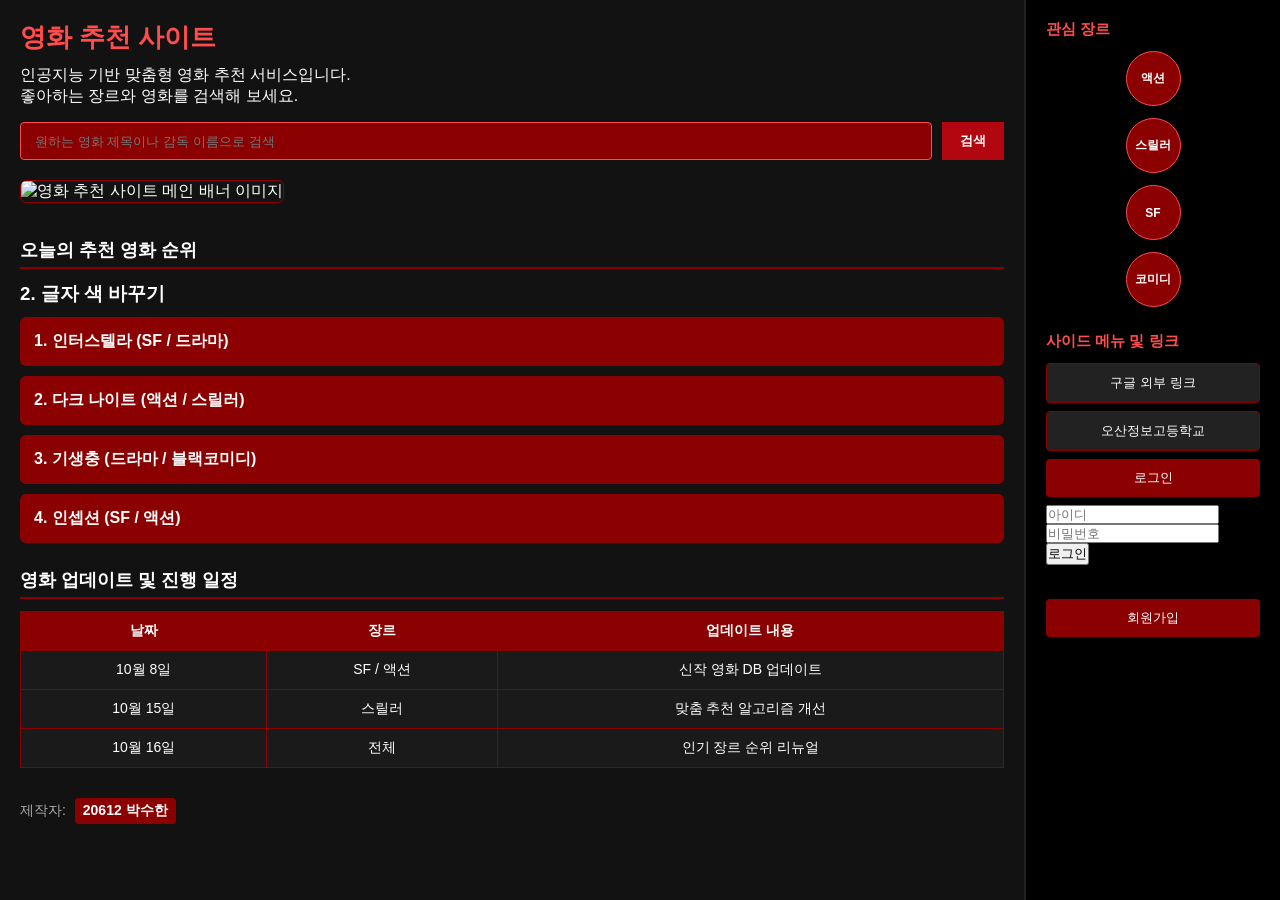
==== index.html @ 54e8745c "Update index.html" ====
<!DOCTYPE html>
<html lang="ko">
<head>
    <meta charset="UTF-8">
    <meta name="viewport" content="width=device-width, initial-scale=1.0">
    <title>영화 추천 사이트 - 수행평가</title>
    <!-- link 태그 -->
    <link rel="stylesheet" href="style.css">
</head>
<body>
    <!-- id 및 class 사용 -->
    <div id="main-container" class="container">
        
        <!-- 1. 본문 영역 (너비 80%) -->
        <main id="main-content" class="main-section">
            <!-- h1, p, br 태그 -->
            <h1>영화 추천 사이트</h1>
            <p>인공지능 기반 맞춤형 영화 추천 서비스입니다.<br>좋아하는 장르와 영화를 검색해 보세요.</p>

            <!-- 3. 헤더 영역 (검색창) -->
            <header class="header-area">
                <input type="text" placeholder="원하는 영화 제목이나 감독 이름으로 검색">
                <button type="button">검색</button>
            </header>

            <!-- img 태그 (alt 속성 포함) -->
            <div class="banner-box">
                <img src="https://via.placeholder.com/800x200/8B0000/FFFFFF?text=Movie+Recommendation+Banner" alt="영화 추천 사이트 메인 배너 이미지">
            </div>

            <!-- 4. 콘텐츠 구성 (ol, li 순서 있는 목록) -->
            <h2>오늘의 추천 영화 순위</h2>
            <ol class="movie-list">
                <h3 id="textColor">2. 글자 색 바꾸기</h3>
                <li class="movie-card">인터스텔라 (SF / 드라마)</li>
                <li class="movie-card">다크 나이트 (액션 / 스릴러)</li>
                <li class="movie-card">기생충 (드라마 / 블랙코미디)</li>
                <li class="movie-card">인셉션 (SF / 액션)</li>
            </ol>

            <!-- 표 태그 (table, tr, th, td) -->
            <h2>영화 업데이트 및 진행 일정</h2>
            <table class="schedule-table">
                <thead>
                    <tr>
                        <th>날짜</th>
                        <th>장르</th>
                        <th>업데이트 내용</th>
                    </tr>
                </thead>
                <tbody>
                    <tr>
                        <td>10월 8일</td>
                        <td>SF / 액션</td>
                        <td>신작 영화 DB 업데이트</td>
                    </tr>
                    <tr>
                        <td>10월 15일</td>
                        <td>스릴러</td>
                        <td>맞춤 추천 알고리즘 개선</td>
                    </tr>
                    <tr>
                        <td>10월 16일</td>
                        <td>전체</td>
                        <td>인기 장르 순위 리뉴얼</td>
                    </tr>
                </tbody>
            </table>

            <!-- span 태그 및 학번/이름 명시 -->
            <p class="student-info">제작자: <span>20612 박수한</span></p>
        </main>

        <!-- 2. 사이드 메뉴 (너비 20%) -->
        <aside id="sidebar" class="sidebar-section">
            <!-- 5. 관심 영역 (ul, li 순서 없는 목록) -->
            <h3>관심 장르</h3>
            <ul class="interest-list">
                <li class="genre-item">액션</li>
                <li class="genre-item">스릴러</li>
                <li class="genre-item">SF</li>
                <li class="genre-item">코미디</li>
            </ul>

            <h3>사이드 메뉴 및 링크</h3>
            <!-- a 태그 (외부 링크 포함) -->
            <nav class="side-menu">
                <a href="https://www.google.com" target="_blank" class="ext-link">구글 외부 링크</a>
                <a href="https://osani-h.goehs.kr/" target="_blank" class="ext-link">오산정보고등학교</a>
                <a href="#">로그인</a>
                    <form id="loginForm">
      <input type="text" id="user_Id" placeholder="아이디" required>
      <BR>
      <input type="password" id="user_Pw" placeholder="비밀번호" required>
      <BR>
      <button type="submit">로그인</button>
    </form>
    <br>
                <a href="#">회원가입</a>
            </nav>
        </aside>

    </div>
</body>
</html>
---- style.css ----
/* 필수 CSS 속성 반영: background-color, border, width, height, margin, padding, display (flex, inline-block) */

* {
    box-sizing: border-box;
    margin: 0;
    padding: 0;
}

body {
    background-color: #0a0a0a; /* 무거운 검정 배경 */
    color: #ffffff;
    font-family: 'Noto Sans KR', sans-serif;
}

/* display: flex 적용 */
.container {
    display: flex;
    width: 100%;
    min-height: 100vh;
}

/* 1. 본문 영역 (너비 80%) */
.main-section {
    width: 80%;
    padding: 20px;
    background-color: #121212;
}

.main-section h1 {
    font-size: 26px;
    margin-bottom: 10px;
    color: #ff4d4d;
}

.main-section h2 {
    font-size: 18px;
    margin-top: 25px;
    margin-bottom: 12px;
    border-bottom: 2px solid #8B0000;
    padding-bottom: 5px;
}

/* 2. 사이드 영역 (너비 20%) */
.sidebar-section {
    width: 20%;
    padding: 20px;
    background-color: #000000;
    border-left: 2px solid #222222;
}

.sidebar-section h3 {
    font-size: 15px;
    margin-bottom: 12px;
    color: #ff4d4d;
}

/* 3. 헤더 (검색 영역) */
.header-area {
    display: flex;
    gap: 10px;
    margin-top: 15px;
    margin-bottom: 20px;
}

.header-area input {
    flex: 1;
    padding: 10px 14px;
    background-color: #8B0000;
    border: 1px solid #ff4d4d;
    border-radius: 4px;
    color: #ffffff;
}

.header-area button {
    padding: 10px 18px;
    background-color: #B20710;
    border: none;
    color: white;
    cursor: pointer;
    font-weight: bold;
}

/* 이미지 스타일 (width, height, border, margin 적용) */
.banner-box img {
    width: 100%;
    height: 140px;
    object-fit: cover;
    border-radius: 6px;
    border: 1px solid #8B0000;
    margin-bottom: 10px;
}

/* ol, li 순서 목록 스타일 */
.movie-list {
    list-style-position: inside;
    display: flex;
    flex-direction: column;
    gap: 10px;
}

.movie-card {
    background-color: #8B0000;
    padding: 14px;
    border-radius: 6px;
    font-weight: bold;
}

/* 표 스타일 (table, tr, th, td, border) */
.schedule-table {
    width: 100%;
    border-collapse: collapse;
    margin-top: 10px;
    background-color: #1a1a1a;
}

.schedule-table th, 
.schedule-table td {
    border: 1px solid #8B0000;
    padding: 10px;
    text-align: center;
    font-size: 14px;
}

.schedule-table th {
    background-color: #8B0000;
    color: #ffffff;
}

/* display: inline-block 적용예시 및 span 스타일링 */
.student-info {
    margin-top: 30px;
    font-size: 14px;
    color: #aaaaaa;
}

.student-info span {
    display: inline-block;
    background-color: #8B0000;
    color: #ffffff;
    padding: 4px 8px;
    border-radius: 4px;
    font-weight: bold;
    margin-left: 5px;
}

/* ul, li 관심 영역 (원형 버튼) */
.interest-list {
    list-style: none;
    display: flex;
    flex-direction: column;
    align-items: center;
    gap: 12px;
    margin-bottom: 25px;
}

.genre-item {
    width: 55px;
    height: 55px;
    background-color: #8B0000;
    border-radius: 50%;
    display: flex;
    align-items: center;
    justify-content: center;
    font-size: 12px;
    font-weight: bold;
    cursor: pointer;
    border: 1px solid #ff4d4d;
}

/* 사이드 메뉴 a 태그 스타일 */
.side-menu {
    display: flex;
    flex-direction: column;
    gap: 8px;
}

.side-menu a {
    display: block;
    background-color: #8B0000;
    color: white;
    text-decoration: none;
    text-align: center;
    padding: 10px;
    border-radius: 4px;
    font-size: 13px;
}

.side-menu a.ext-link {
    background-color: #222222;
    border: 1px solid #8B0000;
}

.side-menu a:hover,
.genre-item:hover,
.header-area button:hover {
    background-color: #E50914;
}
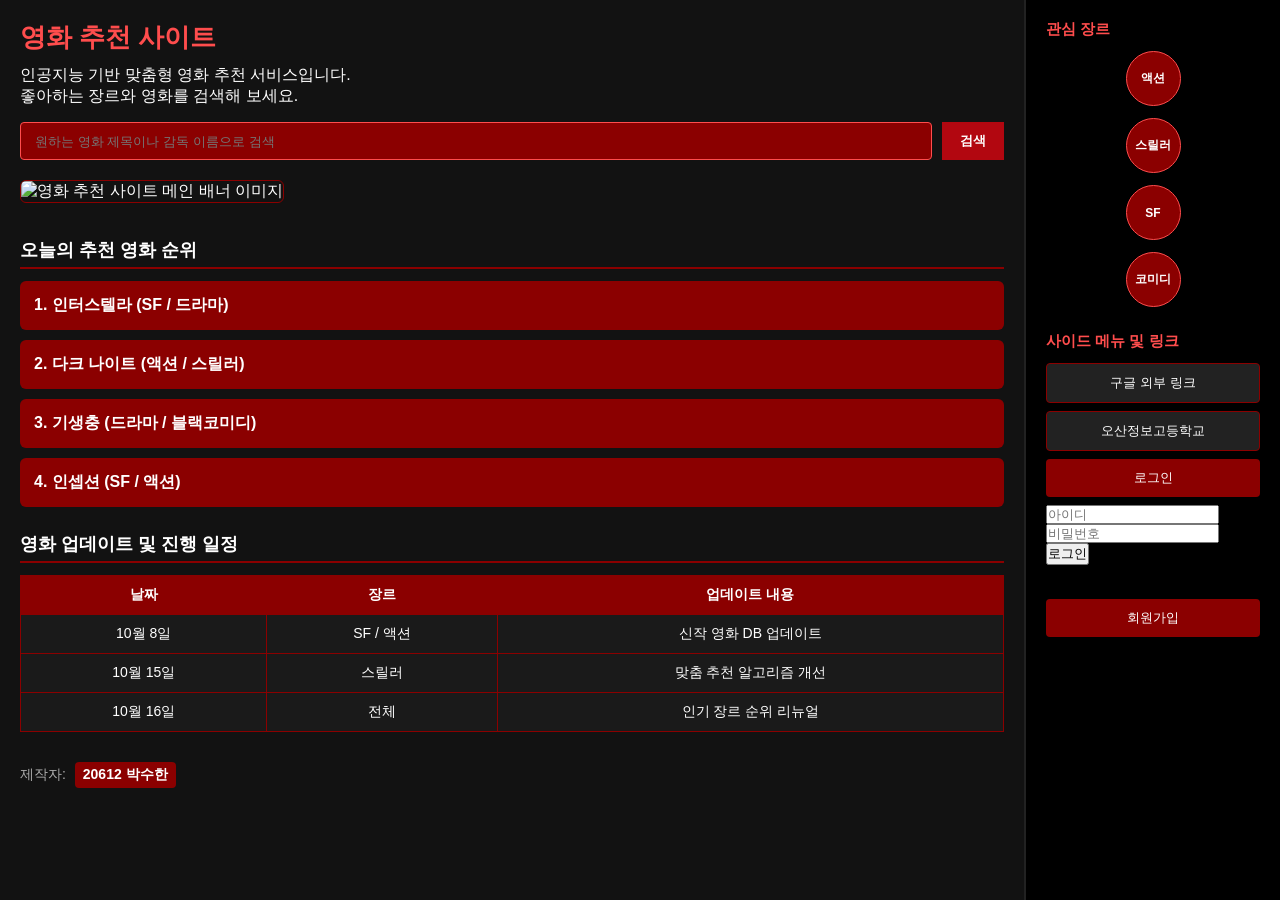
==== commit a0188cc3: "Update index.html" ====
--- a/index.html
+++ b/index.html
@@ -31,7 +31,6 @@
             <!-- 4. 콘텐츠 구성 (ol, li 순서 있는 목록) -->
             <h2>오늘의 추천 영화 순위</h2>
             <ol class="movie-list">
-                <h3 id="textColor">2. 글자 색 바꾸기</h3>
                 <li class="movie-card">인터스텔라 (SF / 드라마)</li>
                 <li class="movie-card">다크 나이트 (액션 / 스릴러)</li>
                 <li class="movie-card">기생충 (드라마 / 블랙코미디)</li>
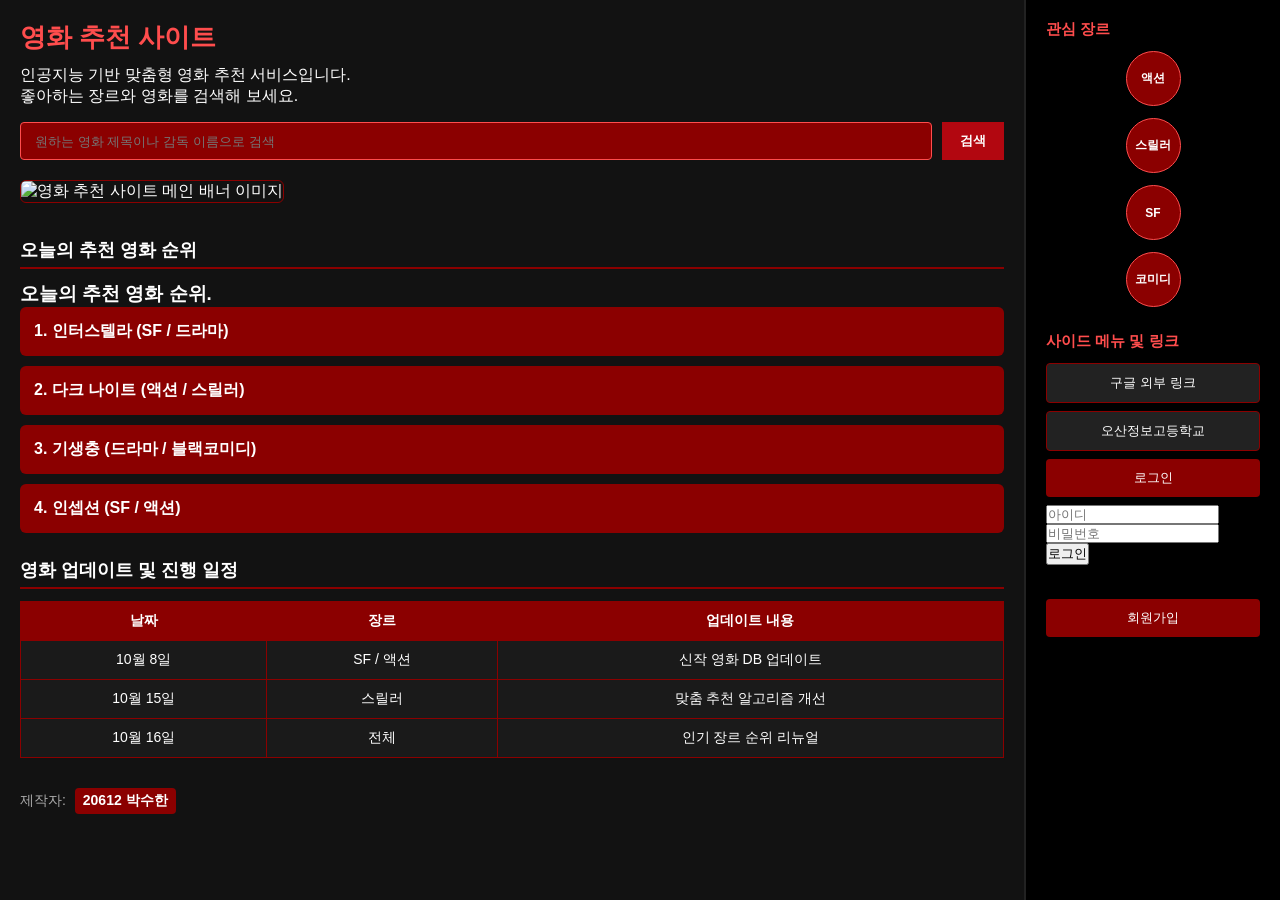
==== commit b47fce51: "Update index.html" ====
--- a/index.html
+++ b/index.html
@@ -30,6 +30,7 @@
 
             <!-- 4. 콘텐츠 구성 (ol, li 순서 있는 목록) -->
             <h2>오늘의 추천 영화 순위</h2>
+    <h3 id="text_message">오늘의 추천 영화 순위.</h3>
             <ol class="movie-list">
                 <li class="movie-card">인터스텔라 (SF / 드라마)</li>
                 <li class="movie-card">다크 나이트 (액션 / 스릴러)</li>
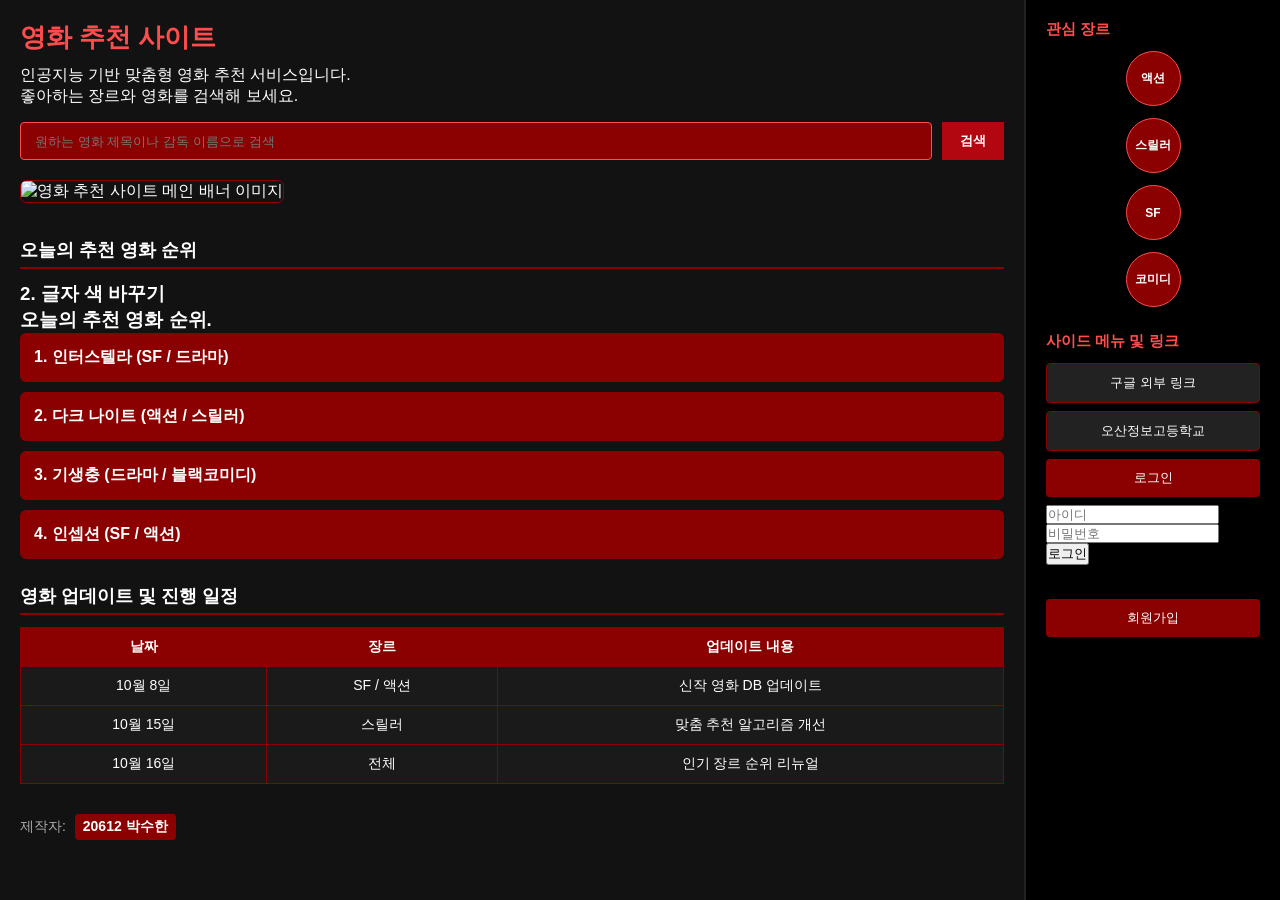
==== commit 547d1320: "Update index.html" ====
--- a/index.html
+++ b/index.html
@@ -30,6 +30,7 @@
 
             <!-- 4. 콘텐츠 구성 (ol, li 순서 있는 목록) -->
             <h2>오늘의 추천 영화 순위</h2>
+            <h3 id="textColor">2. 글자 색 바꾸기</h3>
     <h3 id="text_message">오늘의 추천 영화 순위.</h3>
             <ol class="movie-list">
                 <li class="movie-card">인터스텔라 (SF / 드라마)</li>
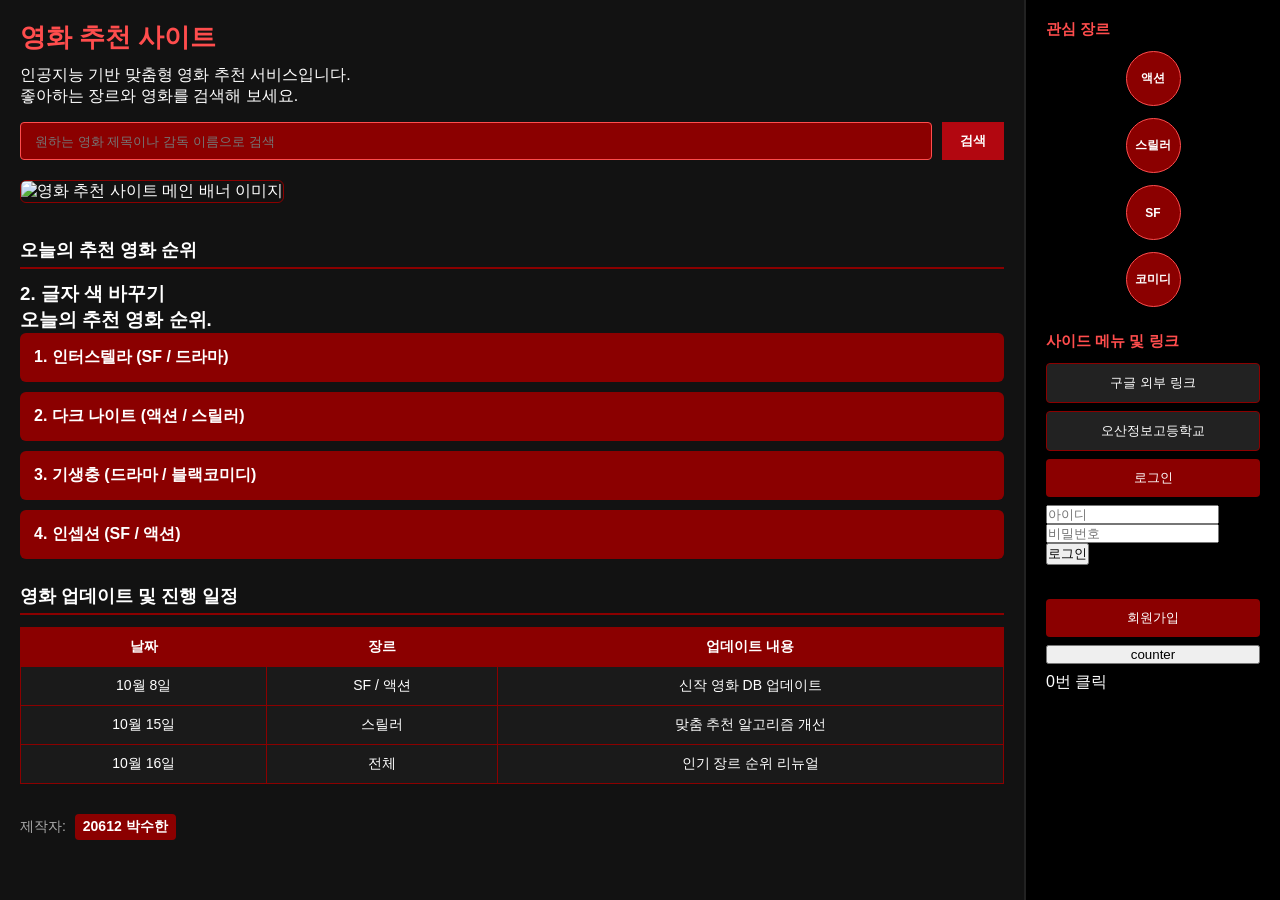
==== commit d9ef0a7d: "Update index.html" ====
--- a/index.html
+++ b/index.html
@@ -98,6 +98,8 @@
     </form>
     <br>
                 <a href="#">회원가입</a>
+                    <button id="counter">counter</button>
+    <label id="count_number">0번 클릭</label>
             </nav>
         </aside>
 
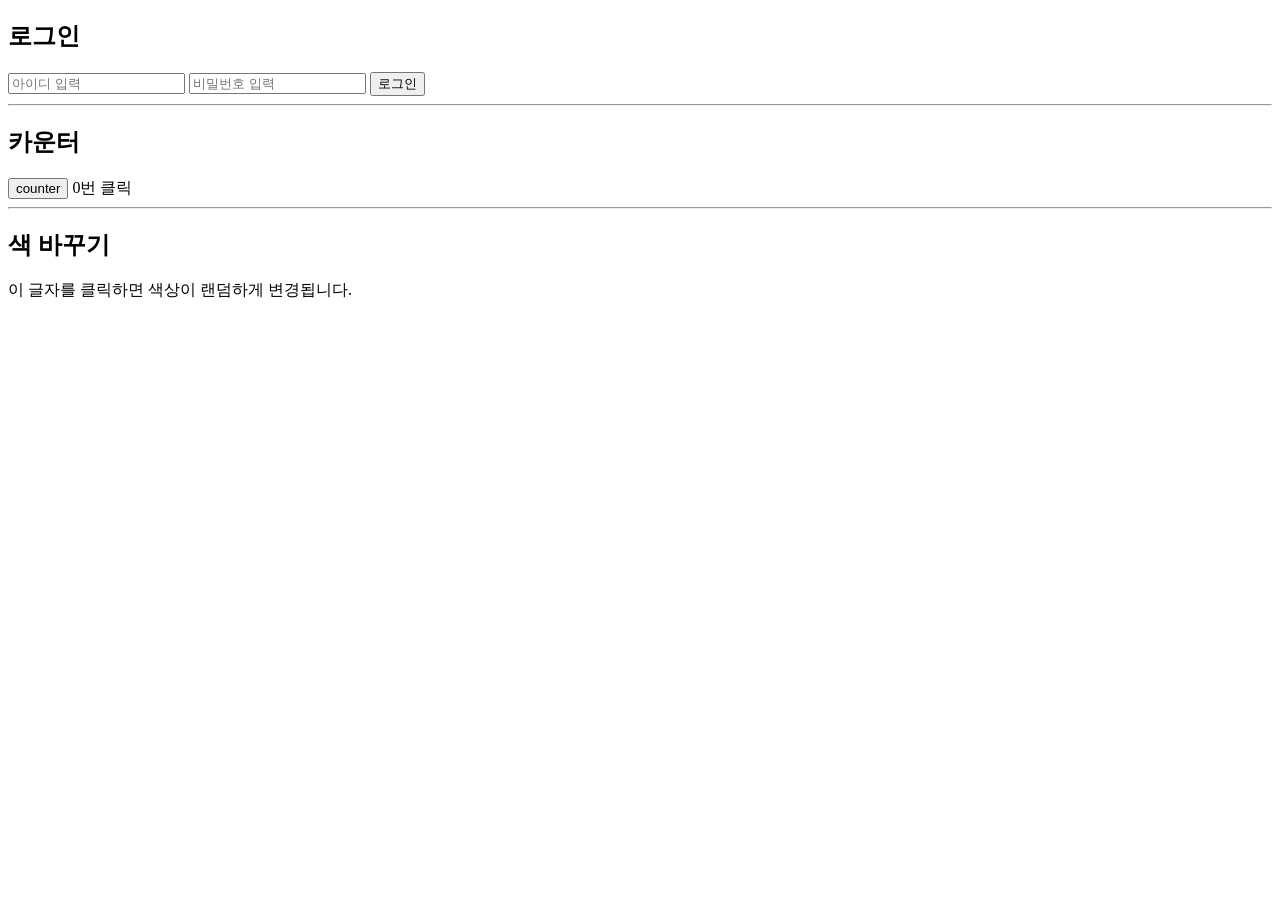
==== commit 8381724f: "Update index.html" ====
--- a/index.html
+++ b/index.html
@@ -3,106 +3,38 @@
 <head>
     <meta charset="UTF-8">
     <meta name="viewport" content="width=device-width, initial-scale=1.0">
-    <title>영화 추천 사이트 - 수행평가</title>
-    <!-- link 태그 -->
-    <link rel="stylesheet" href="style.css">
+    <title>자바스크립트 연동 페이지</title>
 </head>
 <body>
-    <!-- id 및 class 사용 -->
-    <div id="main-container" class="container">
-        
-        <!-- 1. 본문 영역 (너비 80%) -->
-        <main id="main-content" class="main-section">
-            <!-- h1, p, br 태그 -->
-            <h1>영화 추천 사이트</h1>
-            <p>인공지능 기반 맞춤형 영화 추천 서비스입니다.<br>좋아하는 장르와 영화를 검색해 보세요.</p>
 
-            <!-- 3. 헤더 영역 (검색창) -->
-            <header class="header-area">
-                <input type="text" placeholder="원하는 영화 제목이나 감독 이름으로 검색">
-                <button type="button">검색</button>
-            </header>
+    <!-- 1. 로그인 영역 (#loginForm, #user_Id, #user_Pw) -->
+    <section>
+        <h2>로그인</h2>
+        <form id="loginForm">
+            <input type="text" id="user_Id" placeholder="아이디 입력">
+            <input type="password" id="user_Pw" placeholder="비밀번호 입력">
+            <button type="submit">로그인</button>
+        </form>
+    </section>
 
-            <!-- img 태그 (alt 속성 포함) -->
-            <div class="banner-box">
-                <img src="https://via.placeholder.com/800x200/8B0000/FFFFFF?text=Movie+Recommendation+Banner" alt="영화 추천 사이트 메인 배너 이미지">
-            </div>
+    <hr>
 
-            <!-- 4. 콘텐츠 구성 (ol, li 순서 있는 목록) -->
-            <h2>오늘의 추천 영화 순위</h2>
-            <h3 id="textColor">2. 글자 색 바꾸기</h3>
-    <h3 id="text_message">오늘의 추천 영화 순위.</h3>
-            <ol class="movie-list">
-                <li class="movie-card">인터스텔라 (SF / 드라마)</li>
-                <li class="movie-card">다크 나이트 (액션 / 스릴러)</li>
-                <li class="movie-card">기생충 (드라마 / 블랙코미디)</li>
-                <li class="movie-card">인셉션 (SF / 액션)</li>
-            </ol>
+    <!-- 2. 카운터 영역 (#counter, #count_number) -->
+    <section>
+        <h2>카운터</h2>
+        <button id="counter">counter</button>
+        <label id="count_number">0번 클릭</label>
+    </section>
 
-            <!-- 표 태그 (table, tr, th, td) -->
-            <h2>영화 업데이트 및 진행 일정</h2>
-            <table class="schedule-table">
-                <thead>
-                    <tr>
-                        <th>날짜</th>
-                        <th>장르</th>
-                        <th>업데이트 내용</th>
-                    </tr>
-                </thead>
-                <tbody>
-                    <tr>
-                        <td>10월 8일</td>
-                        <td>SF / 액션</td>
-                        <td>신작 영화 DB 업데이트</td>
-                    </tr>
-                    <tr>
-                        <td>10월 15일</td>
-                        <td>스릴러</td>
-                        <td>맞춤 추천 알고리즘 개선</td>
-                    </tr>
-                    <tr>
-                        <td>10월 16일</td>
-                        <td>전체</td>
-                        <td>인기 장르 순위 리뉴얼</td>
-                    </tr>
-                </tbody>
-            </table>
+    <hr>
 
-            <!-- span 태그 및 학번/이름 명시 -->
-            <p class="student-info">제작자: <span>20612 박수한</span></p>
-        </main>
+    <!-- 3. 색 바꾸기 영역 (#text_message) -->
+    <section>
+        <h2>색 바꾸기</h2>
+        <p id="text_message" style="cursor: pointer;">이 글자를 클릭하면 색상이 랜덤하게 변경됩니다.</p>
+    </section>
 
-        <!-- 2. 사이드 메뉴 (너비 20%) -->
-        <aside id="sidebar" class="sidebar-section">
-            <!-- 5. 관심 영역 (ul, li 순서 없는 목록) -->
-            <h3>관심 장르</h3>
-            <ul class="interest-list">
-                <li class="genre-item">액션</li>
-                <li class="genre-item">스릴러</li>
-                <li class="genre-item">SF</li>
-                <li class="genre-item">코미디</li>
-            </ul>
-
-            <h3>사이드 메뉴 및 링크</h3>
-            <!-- a 태그 (외부 링크 포함) -->
-            <nav class="side-menu">
-                <a href="https://www.google.com" target="_blank" class="ext-link">구글 외부 링크</a>
-                <a href="https://osani-h.goehs.kr/" target="_blank" class="ext-link">오산정보고등학교</a>
-                <a href="#">로그인</a>
-                    <form id="loginForm">
-      <input type="text" id="user_Id" placeholder="아이디" required>
-      <BR>
-      <input type="password" id="user_Pw" placeholder="비밀번호" required>
-      <BR>
-      <button type="submit">로그인</button>
-    </form>
-    <br>
-                <a href="#">회원가입</a>
-                    <button id="counter">counter</button>
-    <label id="count_number">0번 클릭</label>
-            </nav>
-        </aside>
-
-    </div>
+    <!-- 자바스크립트 파일 연결 (script.js 파일 경로 지정) -->
+    <script src="script.js"></script>
 </body>
 </html>
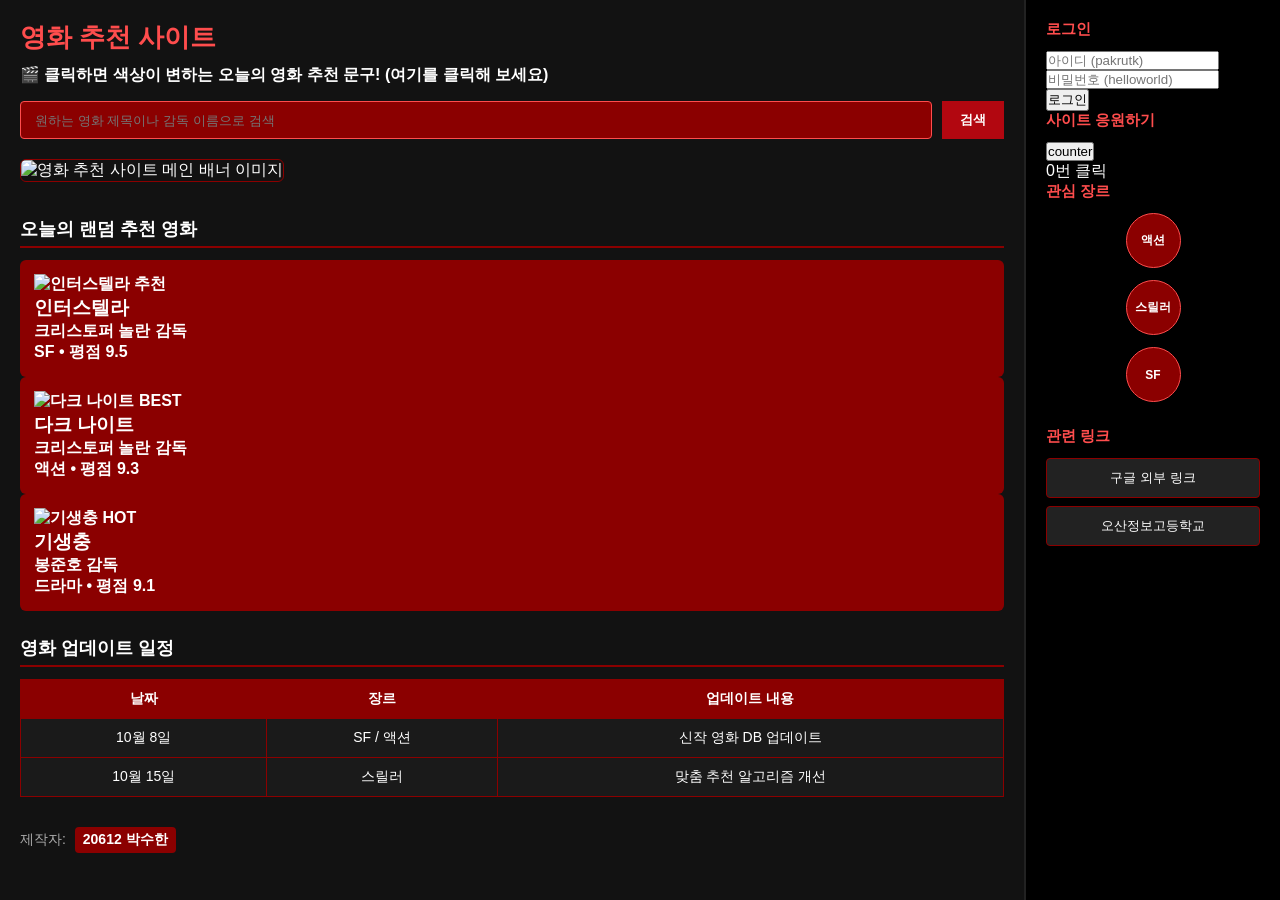
==== commit 1e5c51f1: "Update index.html" ====
--- a/index.html
+++ b/index.html
@@ -3,38 +3,146 @@
 <head>
     <meta charset="UTF-8">
     <meta name="viewport" content="width=device-width, initial-scale=1.0">
-    <title>자바스크립트 연동 페이지</title>
+    <title>영화 추천 사이트 - 수행평가</title>
+    <link rel="stylesheet" href="style.css">
 </head>
 <body>
+    <div id="main-container" class="container">
+        
+        <!-- 1. 본문 영역 (80%) -->
+        <main id="main-content" class="main-section">
+            <h1>영화 추천 사이트</h1>
+            
+            <!-- JS 연동: 색 바꾸기 (#text_message) -->
+            <p id="text_message" style="cursor: pointer; font-weight: bold; margin-bottom: 15px;">
+                🎬 클릭하면 색상이 변하는 오늘의 영화 추천 문구! (여기를 클릭해 보세요)
+            </p>
 
-    <!-- 1. 로그인 영역 (#loginForm, #user_Id, #user_Pw) -->
-    <section>
-        <h2>로그인</h2>
-        <form id="loginForm">
-            <input type="text" id="user_Id" placeholder="아이디 입력">
-            <input type="password" id="user_Pw" placeholder="비밀번호 입력">
-            <button type="submit">로그인</button>
-        </form>
-    </section>
+            <!-- 검색창 -->
+            <header class="header-area">
+                <input type="text" placeholder="원하는 영화 제목이나 감독 이름으로 검색">
+                <button type="button">검색</button>
+            </header>
 
-    <hr>
+            <!-- 배너 이미지 -->
+            <div class="banner-box">
+                <img src="https://via.placeholder.com/800x200/8B0000/FFFFFF?text=Movie+Recommendation+Banner" alt="영화 추천 사이트 메인 배너 이미지">
+            </div>
 
-    <!-- 2. 카운터 영역 (#counter, #count_number) -->
-    <section>
-        <h2>카운터</h2>
-        <button id="counter">counter</button>
-        <label id="count_number">0번 클릭</label>
-    </section>
+            <!-- 유튜브 스타일 영화 카드 그리드 -->
+            <h2>오늘의 랜덤 추천 영화</h2>
+            <div class="movie-grid">
+                <div class="movie-card">
+                    <div class="thumbnail-wrapper">
+                        <img src="https://via.placeholder.com/300x170/8B0000/FFFFFF?text=Interstellar" alt="인터스텔라">
+                        <span class="badge">추천</span>
+                    </div>
+                    <div class="movie-info">
+                        <h3 class="movie-title">인터스텔라</h3>
+                        <p class="movie-director">크리스토퍼 놀란 감독</p>
+                        <p class="movie-details"><span class="genre-tag">SF</span> • 평점 9.5</p>
+                    </div>
+                </div>
 
-    <hr>
+                <div class="movie-card">
+                    <div class="thumbnail-wrapper">
+                        <img src="https://via.placeholder.com/300x170/8B0000/FFFFFF?text=The+Dark+Knight" alt="다크 나이트">
+                        <span class="badge">BEST</span>
+                    </div>
+                    <div class="movie-info">
+                        <h3 class="movie-title">다크 나이트</h3>
+                        <p class="movie-director">크리스토퍼 놀란 감독</p>
+                        <p class="movie-details"><span class="genre-tag">액션</span> • 평점 9.3</p>
+                    </div>
+                </div>
 
-    <!-- 3. 색 바꾸기 영역 (#text_message) -->
-    <section>
-        <h2>색 바꾸기</h2>
-        <p id="text_message" style="cursor: pointer;">이 글자를 클릭하면 색상이 랜덤하게 변경됩니다.</p>
-    </section>
+                <div class="movie-card">
+                    <div class="thumbnail-wrapper">
+                        <img src="https://via.placeholder.com/300x170/8B0000/FFFFFF?text=Parasite" alt="기생충">
+                        <span class="badge">HOT</span>
+                    </div>
+                    <div class="movie-info">
+                        <h3 class="movie-title">기생충</h3>
+                        <p class="movie-director">봉준호 감독</p>
+                        <p class="movie-details"><span class="genre-tag">드라마</span> • 평점 9.1</p>
+                    </div>
+                </div>
+            </div>
 
-    <!-- 자바스크립트 파일 연결 (script.js 파일 경로 지정) -->
+            <!-- 일정 표 -->
+            <h2>영화 업데이트 일정</h2>
+            <table class="schedule-table">
+                <thead>
+                    <tr>
+                        <th>날짜</th>
+                        <th>장르</th>
+                        <th>업데이트 내용</th>
+                    </tr>
+                </thead>
+                <tbody>
+                    <tr>
+                        <td>10월 8일</td>
+                        <td>SF / 액션</td>
+                        <td>신작 영화 DB 업데이트</td>
+                    </tr>
+                    <tr>
+                        <td>10월 15일</td>
+                        <td>스릴러</td>
+                        <td>맞춤 추천 알고리즘 개선</td>
+                    </tr>
+                </tbody>
+            </table>
+
+            <!-- 제작자 정보 -->
+            <p class="student-info">제작자: <span>20612 박수한</span></p>
+        </main>
+
+        <!-- 2. 사이드 메뉴 영역 (20%) -->
+        <aside id="sidebar" class="sidebar-section">
+            
+            <!-- JS 연동 1: 로그인 영역 (#loginForm, #user_Id, #user_Pw) -->
+            <div class="sidebar-box">
+                <h3>로그인</h3>
+                <form id="loginForm">
+                    <input type="text" id="user_Id" placeholder="아이디 (pakrutk)" required>
+                    <input type="password" id="user_Pw" placeholder="비밀번호 (helloworld)" required>
+                    <button type="submit" class="side-btn">로그인</button>
+                </form>
+            </div>
+
+            <!-- JS 연동 2: 카운터 영역 (#counter, #count_number) -->
+            <div class="sidebar-box">
+                <h3>사이트 응원하기</h3>
+                <button id="counter" class="side-btn">counter</button>
+                <div class="count-display">
+                    <label id="count_number">0번 클릭</label>
+                </div>
+            </div>
+
+            <!-- 관심 장르 -->
+            <div class="sidebar-box">
+                <h3>관심 장르</h3>
+                <ul class="interest-list">
+                    <li class="genre-item">액션</li>
+                    <li class="genre-item">스릴러</li>
+                    <li class="genre-item">SF</li>
+                </ul>
+            </div>
+
+            <!-- 외부 링크 -->
+            <div class="sidebar-box">
+                <h3>관련 링크</h3>
+                <nav class="side-menu">
+                    <a href="https://www.google.com" target="_blank" class="ext-link">구글 외부 링크</a>
+                    <a href="https://osani-h.goehs.kr/" target="_blank" class="ext-link">오산정보고등학교</a>
+                </nav>
+            </div>
+
+        </aside>
+
+    </div>
+
+    <!-- JS 파일 연결 -->
     <script src="script.js"></script>
 </body>
 </html>
--- a/style.css
+++ b/style.css
@@ -0,0 +1,197 @@
+/* 필수 CSS 속성 반영: background-color, border, width, height, margin, padding, display (flex, inline-block) */
+
+* {
+    box-sizing: border-box;
+    margin: 0;
+    padding: 0;
+}
+
+body {
+    background-color: #0a0a0a; /* 무거운 검정 배경 */
+    color: #ffffff;
+    font-family: 'Noto Sans KR', sans-serif;
+}
+
+/* display: flex 적용 */
+.container {
+    display: flex;
+    width: 100%;
+    min-height: 100vh;
+}
+
+/* 1. 본문 영역 (너비 80%) */
+.main-section {
+    width: 80%;
+    padding: 20px;
+    background-color: #121212;
+}
+
+.main-section h1 {
+    font-size: 26px;
+    margin-bottom: 10px;
+    color: #ff4d4d;
+}
+
+.main-section h2 {
+    font-size: 18px;
+    margin-top: 25px;
+    margin-bottom: 12px;
+    border-bottom: 2px solid #8B0000;
+    padding-bottom: 5px;
+}
+
+/* 2. 사이드 영역 (너비 20%) */
+.sidebar-section {
+    width: 20%;
+    padding: 20px;
+    background-color: #000000;
+    border-left: 2px solid #222222;
+}
+
+.sidebar-section h3 {
+    font-size: 15px;
+    margin-bottom: 12px;
+    color: #ff4d4d;
+}
+
+/* 3. 헤더 (검색 영역) */
+.header-area {
+    display: flex;
+    gap: 10px;
+    margin-top: 15px;
+    margin-bottom: 20px;
+}
+
+.header-area input {
+    flex: 1;
+    padding: 10px 14px;
+    background-color: #8B0000;
+    border: 1px solid #ff4d4d;
+    border-radius: 4px;
+    color: #ffffff;
+}
+
+.header-area button {
+    padding: 10px 18px;
+    background-color: #B20710;
+    border: none;
+    color: white;
+    cursor: pointer;
+    font-weight: bold;
+}
+
+/* 이미지 스타일 (width, height, border, margin 적용) */
+.banner-box img {
+    width: 100%;
+    height: 140px;
+    object-fit: cover;
+    border-radius: 6px;
+    border: 1px solid #8B0000;
+    margin-bottom: 10px;
+}
+
+/* ol, li 순서 목록 스타일 */
+.movie-list {
+    list-style-position: inside;
+    display: flex;
+    flex-direction: column;
+    gap: 10px;
+}
+
+.movie-card {
+    background-color: #8B0000;
+    padding: 14px;
+    border-radius: 6px;
+    font-weight: bold;
+}
+
+/* 표 스타일 (table, tr, th, td, border) */
+.schedule-table {
+    width: 100%;
+    border-collapse: collapse;
+    margin-top: 10px;
+    background-color: #1a1a1a;
+}
+
+.schedule-table th, 
+.schedule-table td {
+    border: 1px solid #8B0000;
+    padding: 10px;
+    text-align: center;
+    font-size: 14px;
+}
+
+.schedule-table th {
+    background-color: #8B0000;
+    color: #ffffff;
+}
+
+/* display: inline-block 적용예시 및 span 스타일링 */
+.student-info {
+    margin-top: 30px;
+    font-size: 14px;
+    color: #aaaaaa;
+}
+
+.student-info span {
+    display: inline-block;
+    background-color: #8B0000;
+    color: #ffffff;
+    padding: 4px 8px;
+    border-radius: 4px;
+    font-weight: bold;
+    margin-left: 5px;
+}
+
+/* ul, li 관심 영역 (원형 버튼) */
+.interest-list {
+    list-style: none;
+    display: flex;
+    flex-direction: column;
+    align-items: center;
+    gap: 12px;
+    margin-bottom: 25px;
+}
+
+.genre-item {
+    width: 55px;
+    height: 55px;
+    background-color: #8B0000;
+    border-radius: 50%;
+    display: flex;
+    align-items: center;
+    justify-content: center;
+    font-size: 12px;
+    font-weight: bold;
+    cursor: pointer;
+    border: 1px solid #ff4d4d;
+}
+
+/* 사이드 메뉴 a 태그 스타일 */
+.side-menu {
+    display: flex;
+    flex-direction: column;
+    gap: 8px;
+}
+
+.side-menu a {
+    display: block;
+    background-color: #8B0000;
+    color: white;
+    text-decoration: none;
+    text-align: center;
+    padding: 10px;
+    border-radius: 4px;
+    font-size: 13px;
+}
+
+.side-menu a.ext-link {
+    background-color: #222222;
+    border: 1px solid #8B0000;
+}
+
+.side-menu a:hover,
+.genre-item:hover,
+.header-area button:hover {
+    background-color: #E50914;
+}
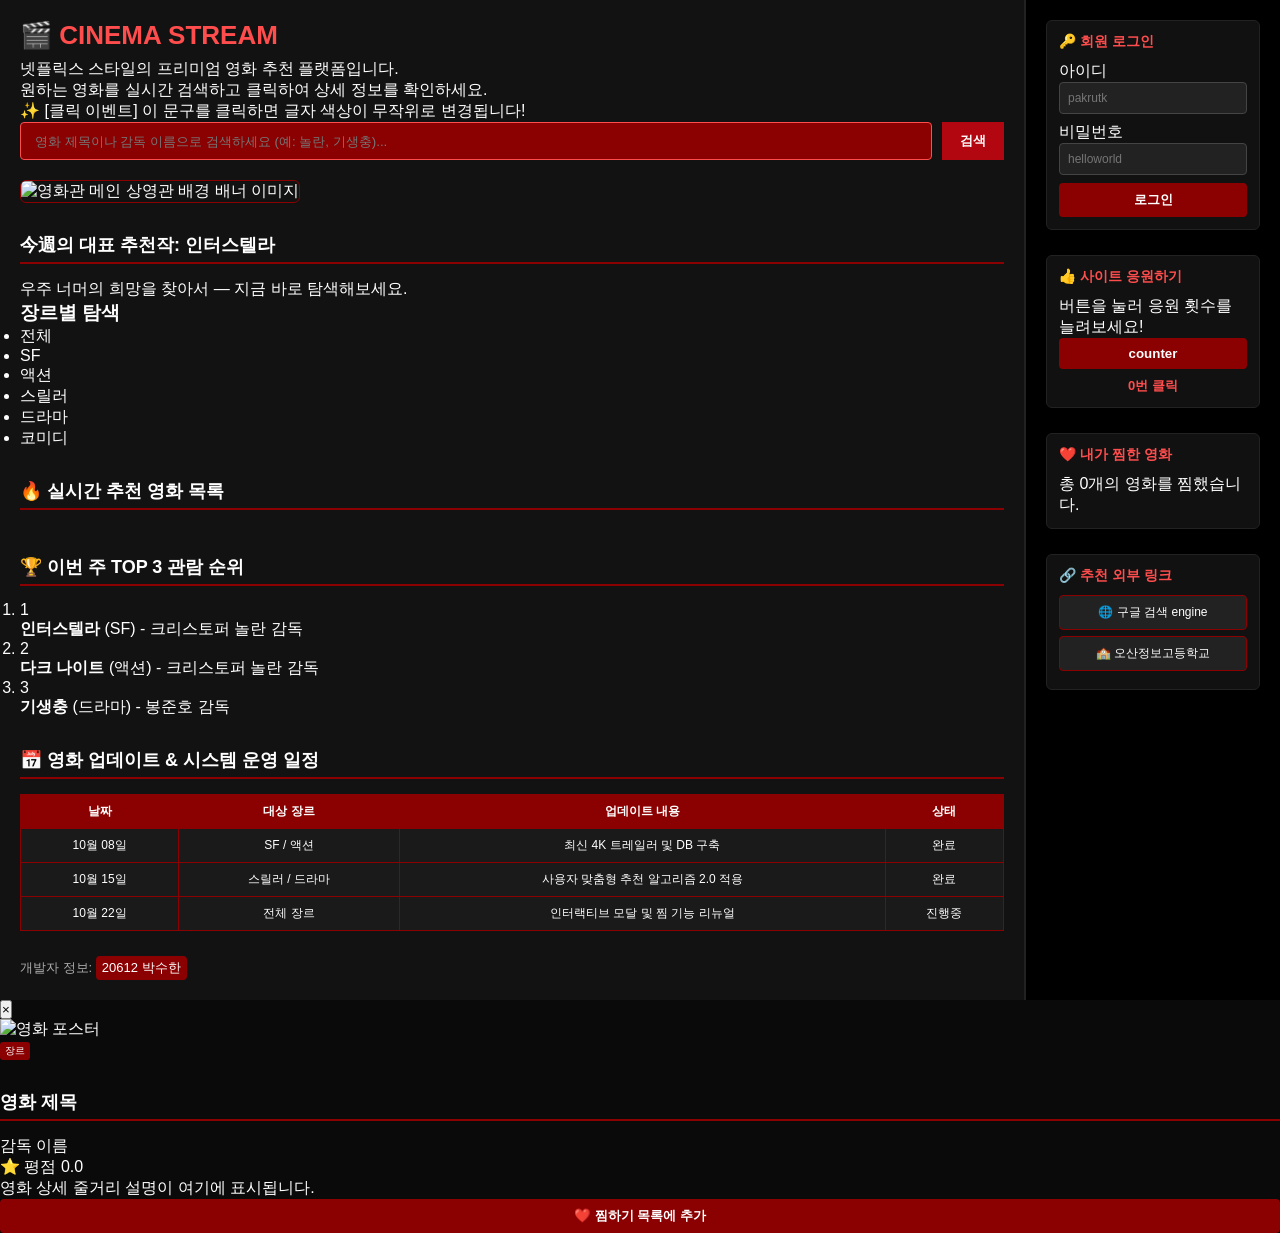
==== commit a15053c9: "Update index.html" ====
--- a/index.html
+++ b/index.html
@@ -3,146 +3,192 @@
 <head>
     <meta charset="UTF-8">
     <meta name="viewport" content="width=device-width, initial-scale=1.0">
-    <title>영화 추천 사이트 - 수행평가</title>
+    <title>CINEMA STREAM - 영화 추천 서비스</title>
+    <!-- 외부 CSS 연결 -->
     <link rel="stylesheet" href="style.css">
 </head>
 <body>
     <div id="main-container" class="container">
         
-        <!-- 1. 본문 영역 (80%) -->
+        <!-- ================= 1. 본문 영역 (80%) ================= -->
         <main id="main-content" class="main-section">
-            <h1>영화 추천 사이트</h1>
             
-            <!-- JS 연동: 색 바꾸기 (#text_message) -->
-            <p id="text_message" style="cursor: pointer; font-weight: bold; margin-bottom: 15px;">
-                🎬 클릭하면 색상이 변하는 오늘의 영화 추천 문구! (여기를 클릭해 보세요)
-            </p>
-
-            <!-- 검색창 -->
-            <header class="header-area">
-                <input type="text" placeholder="원하는 영화 제목이나 감독 이름으로 검색">
-                <button type="button">검색</button>
-            </header>
-
-            <!-- 배너 이미지 -->
-            <div class="banner-box">
-                <img src="https://via.placeholder.com/800x200/8B0000/FFFFFF?text=Movie+Recommendation+Banner" alt="영화 추천 사이트 메인 배너 이미지">
+            <!-- 메인 제목 (h1) 및 설명 (p, br) -->
+            <div class="main-header">
+                <h1>🎬 CINEMA STREAM</h1>
+                <p>넷플릭스 스타일의 프리미엄 영화 추천 플랫폼입니다.<br>원하는 영화를 실시간 검색하고 클릭하여 상세 정보를 확인하세요.</p>
             </div>
 
-            <!-- 유튜브 스타일 영화 카드 그리드 -->
-            <h2>오늘의 랜덤 추천 영화</h2>
-            <div class="movie-grid">
-                <div class="movie-card">
-                    <div class="thumbnail-wrapper">
-                        <img src="https://via.placeholder.com/300x170/8B0000/FFFFFF?text=Interstellar" alt="인터스텔라">
-                        <span class="badge">추천</span>
-                    </div>
-                    <div class="movie-info">
-                        <h3 class="movie-title">인터스텔라</h3>
-                        <p class="movie-director">크리스토퍼 놀란 감독</p>
-                        <p class="movie-details"><span class="genre-tag">SF</span> • 평점 9.5</p>
-                    </div>
-                </div>
+            <!-- 수행평가 필수 JS: 클릭 시 무작위 RGB 색상 변경 (#text_message, span) -->
+            <div class="interactive-banner">
+                <p id="text_message" title="클릭해보세요!">
+                    ✨ <span>[클릭 이벤트]</span> 이 문구를 클릭하면 글자 색상이 무작위로 변경됩니다!
+                </p>
+            </div>
 
-                <div class="movie-card">
-                    <div class="thumbnail-wrapper">
-                        <img src="https://via.placeholder.com/300x170/8B0000/FFFFFF?text=The+Dark+Knight" alt="다크 나이트">
-                        <span class="badge">BEST</span>
-                    </div>
-                    <div class="movie-info">
-                        <h3 class="movie-title">다크 나이트</h3>
-                        <p class="movie-director">크리스토퍼 놀란 감독</p>
-                        <p class="movie-details"><span class="genre-tag">액션</span> • 평점 9.3</p>
-                    </div>
-                </div>
+            <!-- 검색 헤더 영역 (input, button) -->
+            <div class="header-area">
+                <input type="text" id="search-input" placeholder="영화 제목이나 감독 이름으로 검색하세요 (예: 놀란, 기생충)...">
+                <button type="button" id="search-btn">검색</button>
+            </div>
 
-                <div class="movie-card">
-                    <div class="thumbnail-wrapper">
-                        <img src="https://via.placeholder.com/300x170/8B0000/FFFFFF?text=Parasite" alt="기생충">
-                        <span class="badge">HOT</span>
-                    </div>
-                    <div class="movie-info">
-                        <h3 class="movie-title">기생충</h3>
-                        <p class="movie-director">봉준호 감독</p>
-                        <p class="movie-details"><span class="genre-tag">드라마</span> • 평점 9.1</p>
-                    </div>
+            <!-- 메인 배너 이미지 (img, alt) -->
+            <div class="banner-box">
+                <img src="https://images.unsplash.com/photo-1489599849927-2ee91cede3ba?auto=format&fit=crop&w=1200&q=80" alt="영화관 메인 상영관 배경 배너 이미지">
+                <div class="banner-overlay">
+                    <h2>今週의 대표 추천작: 인터스텔라</h2>
+                    <p>우주 너머의 희망을 찾아서 — 지금 바로 탐색해보세요.</p>
                 </div>
             </div>
 
-            <!-- 일정 표 -->
-            <h2>영화 업데이트 일정</h2>
+            <!-- 장르 동적 필터 카테고리 (ul, li, class) -->
+            <div class="filter-container">
+                <h3>장르별 탐색</h3>
+                <ul class="genre-filter-list" id="genre-filters">
+                    <li class="filter-btn active" data-genre="전체">전체</li>
+                    <li class="filter-btn" data-genre="SF">SF</li>
+                    <li class="filter-btn" data-genre="액션">액션</li>
+                    <li class="filter-btn" data-genre="스릴러">스릴러</li>
+                    <li class="filter-btn" data-genre="드라마">드라마</li>
+                    <li class="filter-btn" data-genre="코미디">코미디</li>
+                </ul>
+            </div>
+
+            <!-- 유튜브/넷플릭스 스타일 영화 카드 그리드 (JS 동적 생성을 위한 구획) -->
+            <h2 class="section-title">🔥 실시간 추천 영화 목록</h2>
+            <div class="movie-grid" id="movie-grid">
+                <!-- script.js에서 카드가 동적으로 생성됩니다 -->
+            </div>
+
+            <!-- TOP 3 인기 순위 (ol, li) -->
+            <h2 class="section-title">🏆 이번 주 TOP 3 관람 순위</h2>
+            <ol class="top-ranking-list">
+                <li class="ranking-item">
+                    <span class="rank-num">1</span>
+                    <div class="rank-info">
+                        <strong>인터스텔라</strong> (SF) - 크리스토퍼 놀란 감독
+                    </div>
+                </li>
+                <li class="ranking-item">
+                    <span class="rank-num">2</span>
+                    <div class="rank-info">
+                        <strong>다크 나이트</strong> (액션) - 크리스토퍼 놀란 감독
+                    </div>
+                </li>
+                <li class="ranking-item">
+                    <span class="rank-num">3</span>
+                    <div class="rank-info">
+                        <strong>기생충</strong> (드라마) - 봉준호 감독
+                    </div>
+                </li>
+            </ol>
+
+            <!-- 수행평가 필수 요소: 진행 일정 표 (table, tr, th, td) -->
+            <h2 class="section-title">📅 영화 업데이트 & 시스템 운영 일정</h2>
             <table class="schedule-table">
                 <thead>
                     <tr>
                         <th>날짜</th>
-                        <th>장르</th>
+                        <th>대상 장르</th>
                         <th>업데이트 내용</th>
+                        <th>상태</th>
                     </tr>
                 </thead>
                 <tbody>
                     <tr>
-                        <td>10월 8일</td>
+                        <td>10월 08일</td>
                         <td>SF / 액션</td>
-                        <td>신작 영화 DB 업데이트</td>
+                        <td>최신 4K 트레일러 및 DB 구축</td>
+                        <td><span class="status-badge complete">완료</span></td>
                     </tr>
                     <tr>
                         <td>10월 15일</td>
-                        <td>스릴러</td>
-                        <td>맞춤 추천 알고리즘 개선</td>
+                        <td>스릴러 / 드라마</td>
+                        <td>사용자 맞춤형 추천 알고리즘 2.0 적용</td>
+                        <td><span class="status-badge complete">완료</span></td>
+                    </tr>
+                    <tr>
+                        <td>10월 22일</td>
+                        <td>전체 장르</td>
+                        <td>인터랙티브 모달 및 찜 기능 리뉴얼</td>
+                        <td><span class="status-badge active">진행중</span></td>
                     </tr>
                 </tbody>
             </table>
 
-            <!-- 제작자 정보 -->
-            <p class="student-info">제작자: <span>20612 박수한</span></p>
+            <!-- 학생 정보 (span) -->
+            <p class="student-info">개발자 정보: <span>20612 박수한</span></p>
         </main>
 
-        <!-- 2. 사이드 메뉴 영역 (20%) -->
+
+        <!-- ================= 2. 사이드바 영역 (20%) ================= -->
         <aside id="sidebar" class="sidebar-section">
             
             <!-- JS 연동 1: 로그인 영역 (#loginForm, #user_Id, #user_Pw) -->
-            <div class="sidebar-box">
-                <h3>로그인</h3>
+            <div class="sidebar-box login-box-content">
+                <h3>🔑 회원 로그인</h3>
                 <form id="loginForm">
-                    <input type="text" id="user_Id" placeholder="아이디 (pakrutk)" required>
-                    <input type="password" id="user_Pw" placeholder="비밀번호 (helloworld)" required>
+                    <div class="input-group">
+                        <label for="user_Id">아이디</label>
+                        <input type="text" id="user_Id" placeholder="pakrutk" required>
+                    </div>
+                    <div class="input-group">
+                        <label for="user_Pw">비밀번호</label>
+                        <input type="password" id="user_Pw" placeholder="helloworld" required>
+                    </div>
                     <button type="submit" class="side-btn">로그인</button>
                 </form>
             </div>
 
             <!-- JS 연동 2: 카운터 영역 (#counter, #count_number) -->
             <div class="sidebar-box">
-                <h3>사이트 응원하기</h3>
-                <button id="counter" class="side-btn">counter</button>
+                <h3>👍 사이트 응원하기</h3>
+                <p class="box-desc">버튼을 눌러 응원 횟수를 늘려보세요!</p>
+                <button id="counter" class="side-btn counter-btn">counter</button>
                 <div class="count-display">
                     <label id="count_number">0번 클릭</label>
                 </div>
             </div>
 
-            <!-- 관심 장르 -->
+            <!-- 찜한 영화 카운터 통계 -->
             <div class="sidebar-box">
-                <h3>관심 장르</h3>
-                <ul class="interest-list">
-                    <li class="genre-item">액션</li>
-                    <li class="genre-item">스릴러</li>
-                    <li class="genre-item">SF</li>
-                </ul>
+                <h3>❤️ 내가 찜한 영화</h3>
+                <div class="bookmark-stat">
+                    총 <span id="bookmark-count">0</span>개의 영화를 찜했습니다.
+                </div>
             </div>
 
-            <!-- 외부 링크 -->
+            <!-- 외부 링크 (a 태그) -->
             <div class="sidebar-box">
-                <h3>관련 링크</h3>
+                <h3>🔗 추천 외부 링크</h3>
                 <nav class="side-menu">
-                    <a href="https://www.google.com" target="_blank" class="ext-link">구글 외부 링크</a>
-                    <a href="https://osani-h.goehs.kr/" target="_blank" class="ext-link">오산정보고등학교</a>
+                    <a href="https://www.google.com" target="_blank" class="ext-link">🌐 구글 검색 engine</a>
+                    <a href="https://osani-h.goehs.kr/" target="_blank" class="ext-link">🏫 오산정보고등학교</a>
                 </nav>
             </div>
 
         </aside>
-
     </div>
 
-    <!-- JS 파일 연결 -->
+    <!-- 영화 상세 정보 모달 (Popup Modal) -->
+    <div id="movie-modal" class="modal-overlay">
+        <div class="modal-content">
+            <button class="modal-close" id="modal-close">&times;</button>
+            <div class="modal-body">
+                <img id="modal-img" src="" alt="영화 포스터">
+                <div class="modal-info">
+                    <span id="modal-genre" class="genre-tag">장르</span>
+                    <h2 id="modal-title">영화 제목</h2>
+                    <p id="modal-director" class="modal-director">감독 이름</p>
+                    <p id="modal-rating" class="modal-rating">⭐ 평점 0.0</p>
+                    <p id="modal-desc" class="modal-desc">영화 상세 줄거리 설명이 여기에 표시됩니다.</p>
+                    <button id="modal-fav-btn" class="side-btn modal-fav">❤️ 찜하기 목록에 추가</button>
+                </div>
+            </div>
+        </div>
+    </div>
+
+    <!-- 외부 JS 연결 -->
     <script src="script.js"></script>
 </body>
 </html>
--- a/style.css
+++ b/style.css
@@ -1,5 +1,3 @@
-/* 필수 CSS 속성 반영: background-color, border, width, height, margin, padding, display (flex, inline-block) */
-
 * {
     box-sizing: border-box;
     margin: 0;
@@ -7,40 +5,25 @@
 }
 
 body {
-    background-color: #0a0a0a; /* 무거운 검정 배경 */
+    background-color: #0a0a0a;
     color: #ffffff;
     font-family: 'Noto Sans KR', sans-serif;
 }
 
-/* display: flex 적용 */
 .container {
     display: flex;
     width: 100%;
     min-height: 100vh;
 }
 
-/* 1. 본문 영역 (너비 80%) */
+/* 본문 (80%) */
 .main-section {
     width: 80%;
     padding: 20px;
     background-color: #121212;
 }
 
-.main-section h1 {
-    font-size: 26px;
-    margin-bottom: 10px;
-    color: #ff4d4d;
-}
-
-.main-section h2 {
-    font-size: 18px;
-    margin-top: 25px;
-    margin-bottom: 12px;
-    border-bottom: 2px solid #8B0000;
-    padding-bottom: 5px;
-}
-
-/* 2. 사이드 영역 (너비 20%) */
+/* 사이드바 (20%) */
 .sidebar-section {
     width: 20%;
     padding: 20px;
@@ -48,17 +31,24 @@
     border-left: 2px solid #222222;
 }
 
-.sidebar-section h3 {
-    font-size: 15px;
-    margin-bottom: 12px;
+h1 {
+    font-size: 26px;
+    margin-bottom: 8px;
     color: #ff4d4d;
 }
 
-/* 3. 헤더 (검색 영역) */
+h2 {
+    font-size: 18px;
+    margin-top: 30px;
+    margin-bottom: 15px;
+    border-bottom: 2px solid #8B0000;
+    padding-bottom: 5px;
+}
+
+/* 검색 영역 */
 .header-area {
     display: flex;
     gap: 10px;
-    margin-top: 15px;
     margin-bottom: 20px;
 }
 
@@ -80,118 +70,190 @@
     font-weight: bold;
 }
 
-/* 이미지 스타일 (width, height, border, margin 적용) */
+/* 배너 및 영화 그리드 */
 .banner-box img {
     width: 100%;
     height: 140px;
     object-fit: cover;
     border-radius: 6px;
     border: 1px solid #8B0000;
+}
+
+.movie-grid {
+    display: grid;
+    grid-template-columns: repeat(auto-fill, minmax(200px, 1fr));
+    gap: 15px;
+}
+
+.movie-card {
+    background-color: #1a1a1a;
+    border-radius: 8px;
+    overflow: hidden;
+    border: 1px solid #2a2a2a;
+}
+
+.thumbnail-wrapper {
+    position: relative;
+    width: 100%;
+    height: 120px;
+}
+
+.thumbnail-wrapper img {
+    width: 100%;
+    height: 100%;
+    object-fit: cover;
+}
+
+.badge {
+    position: absolute;
+    bottom: 6px;
+    right: 6px;
+    background-color: rgba(139, 0, 0, 0.9);
+    color: #ffffff;
+    font-size: 10px;
+    padding: 2px 5px;
+    border-radius: 3px;
+}
+
+.movie-info {
+    padding: 10px;
+}
+
+.movie-title {
+    font-size: 14px;
+    color: #ffffff;
+    margin-bottom: 4px;
+}
+
+.movie-director {
+    font-size: 11px;
+    color: #aaaaaa;
+    margin-bottom: 6px;
+}
+
+.movie-details {
+    font-size: 11px;
+    color: #cccccc;
+}
+
+.genre-tag {
+    display: inline-block;
+    background-color: #8B0000;
+    color: #ffffff;
+    padding: 2px 5px;
+    border-radius: 3px;
+    font-size: 10px;
+}
+
+/* 사이드바 박스 스타일링 */
+.sidebar-box {
+    margin-bottom: 25px;
+    background-color: #111111;
+    padding: 12px;
+    border-radius: 6px;
+    border: 1px solid #222222;
+}
+
+.sidebar-box h3 {
+    font-size: 14px;
     margin-bottom: 10px;
-}
-
-/* ol, li 순서 목록 스타일 */
-.movie-list {
-    list-style-position: inside;
-    display: flex;
-    flex-direction: column;
-    gap: 10px;
-}
-
-.movie-card {
-    background-color: #8B0000;
-    padding: 14px;
-    border-radius: 6px;
-    font-weight: bold;
-}
-
-/* 표 스타일 (table, tr, th, td, border) */
-.schedule-table {
-    width: 100%;
-    border-collapse: collapse;
-    margin-top: 10px;
-    background-color: #1a1a1a;
-}
-
-.schedule-table th, 
-.schedule-table td {
-    border: 1px solid #8B0000;
-    padding: 10px;
+    color: #ff4d4d;
+}
+
+#loginForm input {
+    width: 100%;
+    padding: 8px;
+    margin-bottom: 8px;
+    background-color: #222;
+    border: 1px solid #444;
+    color: #fff;
+    border-radius: 4px;
+    font-size: 12px;
+}
+
+.side-btn {
+    width: 100%;
+    padding: 8px;
+    background-color: #8B0000;
+    color: white;
+    border: none;
+    border-radius: 4px;
+    font-weight: bold;
+    cursor: pointer;
+}
+
+.side-btn:hover {
+    background-color: #E50914;
+}
+
+.count-display {
     text-align: center;
-    font-size: 14px;
-}
-
-.schedule-table th {
-    background-color: #8B0000;
-    color: #ffffff;
-}
-
-/* display: inline-block 적용예시 및 span 스타일링 */
-.student-info {
-    margin-top: 30px;
-    font-size: 14px;
-    color: #aaaaaa;
-}
-
-.student-info span {
-    display: inline-block;
-    background-color: #8B0000;
-    color: #ffffff;
-    padding: 4px 8px;
-    border-radius: 4px;
-    font-weight: bold;
-    margin-left: 5px;
-}
-
-/* ul, li 관심 영역 (원형 버튼) */
+    margin-top: 8px;
+    font-size: 13px;
+    font-weight: bold;
+    color: #ff4d4d;
+}
+
+/* 장르 및 사이드 메뉴 */
 .interest-list {
     list-style: none;
     display: flex;
-    flex-direction: column;
-    align-items: center;
-    gap: 12px;
-    margin-bottom: 25px;
+    justify-content: space-around;
 }
 
 .genre-item {
-    width: 55px;
-    height: 55px;
+    width: 45px;
+    height: 45px;
     background-color: #8B0000;
     border-radius: 50%;
     display: flex;
     align-items: center;
     justify-content: center;
-    font-size: 12px;
-    font-weight: bold;
-    cursor: pointer;
-    border: 1px solid #ff4d4d;
-}
-
-/* 사이드 메뉴 a 태그 스타일 */
-.side-menu {
-    display: flex;
-    flex-direction: column;
-    gap: 8px;
+    font-size: 11px;
+    font-weight: bold;
 }
 
 .side-menu a {
     display: block;
-    background-color: #8B0000;
+    background-color: #222222;
     color: white;
     text-decoration: none;
     text-align: center;
-    padding: 10px;
-    border-radius: 4px;
+    padding: 8px;
+    margin-bottom: 6px;
+    border-radius: 4px;
+    font-size: 12px;
+    border: 1px solid #8B0000;
+}
+
+/* 표 및 학생 정보 */
+.schedule-table {
+    width: 100%;
+    border-collapse: collapse;
+    background-color: #1a1a1a;
+}
+
+.schedule-table th, .schedule-table td {
+    border: 1px solid #8B0000;
+    padding: 8px;
+    text-align: center;
+    font-size: 12px;
+}
+
+.schedule-table th {
+    background-color: #8B0000;
+}
+
+.student-info {
+    margin-top: 25px;
     font-size: 13px;
-}
-
-.side-menu a.ext-link {
-    background-color: #222222;
-    border: 1px solid #8B0000;
-}
-
-.side-menu a:hover,
-.genre-item:hover,
-.header-area button:hover {
-    background-color: #E50914;
-}
+    color: #aaaaaa;
+}
+
+.student-info span {
+    display: inline-block;
+    background-color: #8B0000;
+    color: #ffffff;
+    padding: 3px 6px;
+    border-radius: 4px;
+}
